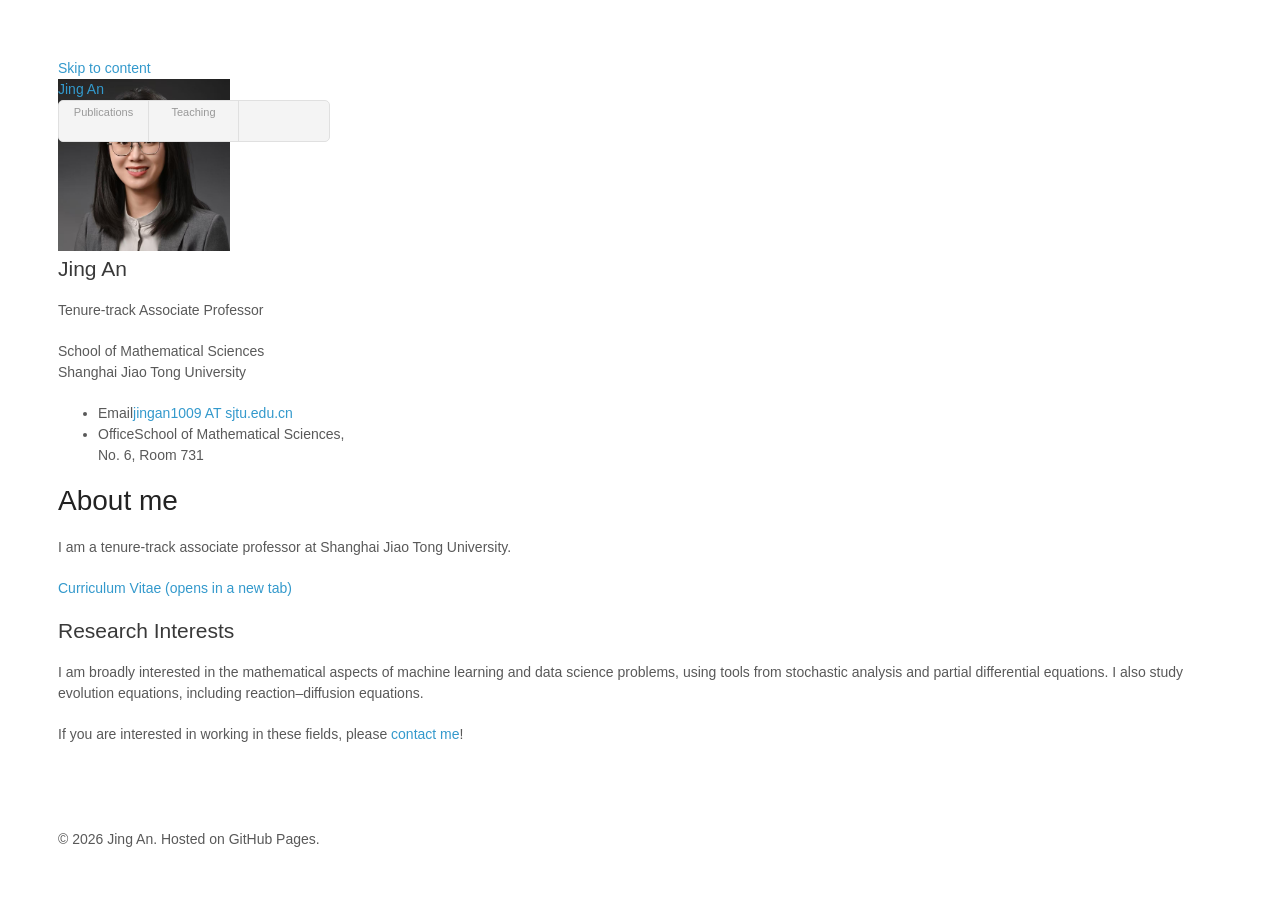
==== index.html @ 1b704121 "Update index.html" ====
<!doctype html>
<html lang="en">
<head>
  <meta charset="utf-8">
  <meta name="viewport" content="width=device-width, initial-scale=1">
  <meta name="description" content="About me — Jing An, School of Mathematical Sciences, Shanghai Jiao Tong University.">
  <title>About me | Jing An</title>
  <link rel="stylesheet" href="styles.css">
</head>
<body>
  <a class="skip-link" href="#main-content">Skip to content</a>
  <header class="masthead">
    <nav class="navigation" aria-label="Main navigation">
      <a class="site-name" href="index.html" aria-current="page">Jing An</a>
      <ul class="nav-links">
        <li><a href="publications.html">Publications</a></li>
        <li><a href="teaching.html">Teaching</a></li>
      </ul>
    </nav>
  </header>
  <div class="page-layout">
    <aside class="profile" aria-label="Profile and contact information">
      <a class="profile-photo" href="index.html" aria-label="Jing An home">
        <img src="IMG_2494.JPG" alt="Jing An" width="172" height="172">
      </a>
      <div class="profile-details">
        <h2 class="profile-name">Jing An</h2>
        <p class="profile-role">Tenure-track Associate Professor</p>
        <p class="profile-affiliation">School of Mathematical Sciences<br>Shanghai Jiao Tong University</p>
        <ul class="profile-contact">
          <li><span class="contact-label">Email</span><a href="mailto:jingan1009@sjtu.edu.cn">jingan1009 AT sjtu.edu.cn</a></li>
          <li><span class="contact-label">Office</span>School of Mathematical Sciences,<br>No. 6, Room 731</li>
        </ul>
      </div>
    </aside>
    <main id="main-content" class="page-content" tabindex="-1">
      <h1>About me</h1>
      <p>I am a tenure-track associate professor at Shanghai Jiao Tong University.</p>
      <p><a href="https://jingan1009.github.io/cv.pdf" target="_blank" rel="noopener noreferrer">Curriculum Vitae<span class="visually-hidden"> (opens in a new tab)</span></a></p>
      <h2>Research Interests</h2>
      <p>I am broadly interested in the mathematical aspects of machine learning and data science problems, using tools from stochastic analysis and partial differential equations. I also study evolution equations, including reaction–diffusion equations.</p>
      <p>If you are interested in working in these fields, please <a href="mailto:jingan1009@sjtu.edu.cn">contact me</a>!</p>
    </main>
  </div>
  <footer class="site-footer">
    <div class="footer-content">&copy; 2026 Jing An. Hosted on GitHub Pages.</div>
  </footer>
</body>
</html>
---- styles.css ----
body {
  background-color: #fff;
  padding:50px;
  font: 14px/1.5 -apple-system, BlinkMacSystemFont, "Segoe UI", Roboto, Oxygen, Ubuntu, Cantarell, "Fira Sans", "Droid Sans", "Helvetica Neue", Arial, sans-serif, "Apple Color Emoji", "Segoe UI Emoji", "Segoe UI Symbol";
  color:#595959;
  font-weight:400;
}

h1, h2, h3, h4, h5, h6 {
  color:#222;
  margin:0 0 20px;
}

p, ul, ol, table, pre, dl {
  margin:0 0 20px;
}

h1, h2, h3 {
  line-height:1.1;
}

h1 {
  font-size:28px;
  font-weight: 500;
}

h2 {
  color:#393939;
  font-weight: 500;
}

h3, h4, h5, h6 {
  color:#494949;
  font-weight: 500;
}

a {
  color:#39c;
  text-decoration:none;
}

a:hover {
  color:#069;
}

a small {
  font-size:11px;
  color:#777;
  margin-top:-0.3em;
  display:block;
}

a:hover small {
  color:#777;
}

.wrapper {
  width:860px;
  margin:0 auto;
}

blockquote {
  border-left:1px solid #e5e5e5;
  margin:0;
  padding:0 0 0 20px;
  font-style:italic;
}

code, pre {
  font-family:Monaco, Bitstream Vera Sans Mono, Lucida Console, Terminal, Consolas, Liberation Mono, DejaVu Sans Mono, Courier New, monospace;
  color:#333;
}

pre {
  padding:8px 15px;
  background: #f8f8f8;
  border-radius:5px;
  border:1px solid #e5e5e5;
  overflow-x: auto;
}

table {
  width:100%;
  border-collapse:collapse;
}

th, td {
  text-align:left;
  padding:5px 10px;
  border-bottom:1px solid #e5e5e5;
}

dt {
  color:#444;
  font-weight:500;
}

th {
  color:#444;
}

img {
  max-width:100%;
}

header {
  width:270px;
  float:left;
  position:fixed;
  -webkit-font-smoothing:subpixel-antialiased;
}

header ul {
  list-style:none;
  height:40px;
  padding:0;
  background: #f4f4f4;
  border-radius:5px;
  border:1px solid #e0e0e0;
  width:270px;
}

header li {
  width:89px;
  float:left;
  border-right:1px solid #e0e0e0;
  height:40px;
}

header li:first-child a {
  border-radius:5px 0 0 5px;
}

header li:last-child a {
  border-radius:0 5px 5px 0;
}

header ul a {
  line-height:1;
  font-size:11px;
  color:#999;
  display:block;
  text-align:center;
  padding-top:6px;
  height:34px;
}

header ul a:hover {
  color:#999;
}

header ul a:active {
  background-color:#f0f0f0;
}

strong {
  color:#222;
  font-weight:500;
}

header ul li + li + li {
  border-right:none;
  width:89px;
}

header ul a strong {
  font-size:14px;
  display:block;
  color:#222;
}

section {
  width:500px;
  float:right;
  padding-bottom:50px;
}

small {
  font-size:11px;
}

hr {
  border:0;
  background:#e5e5e5;
  height:1px;
  margin:0 0 20px;
}

footer {
  width:270px;
  float:left;
  position:fixed;
  bottom:50px;
  -webkit-font-smoothing:subpixel-antialiased;
}

@media print, screen and (max-width: 960px) {

  div.wrapper {
    width:auto;
    margin:0;
  }

  header, section, footer {
    float:none;
    position:static;
    width:auto;
  }

  header {
    padding-right:320px;
  }

  section {
    border:1px solid #e5e5e5;
    border-width:1px 0;
    padding:20px 0;
    margin:0 0 20px;
  }

  header a small {
    display:inline;
  }

  header ul {
    position:absolute;
    right:50px;
    top:52px;
  }
}

@media print, screen and (max-width: 720px) {
  body {
    word-wrap:break-word;
  }

  header {
    padding:0;
  }

  header ul, header p.view {
    position:static;
  }

  pre, code {
    word-wrap:normal;
  }
}

@media print, screen and (max-width: 480px) {
  body {
    padding:15px;
  }

  header ul {
    width:99%;
  }

  header li, header ul li + li + li {
    width:33%;
  }
}

@media print {
  body {
    padding:0.4in;
    font-size:12pt;
    color:#444;
  }
}
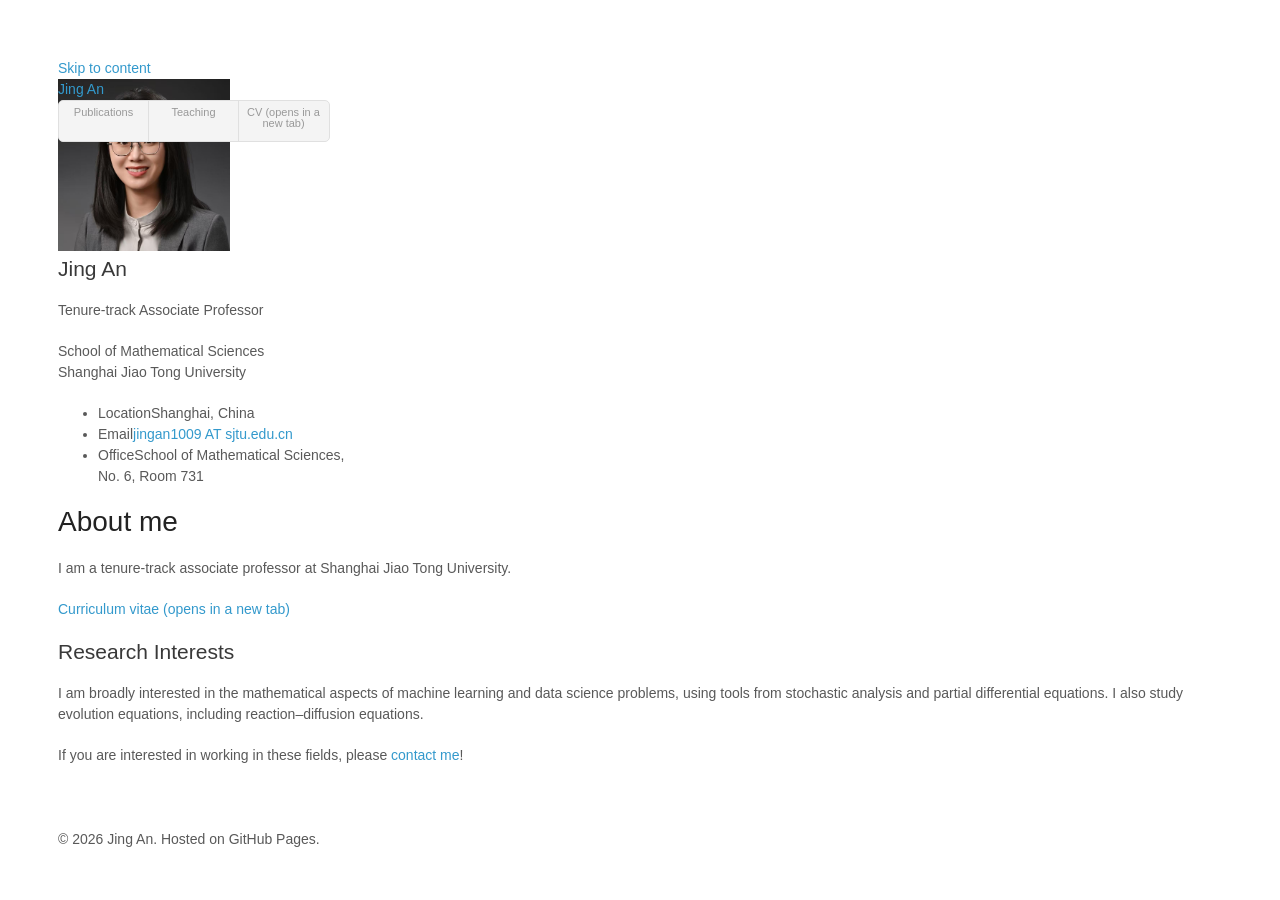
==== commit 95a68e67: "Update index.html" ====
--- a/index.html
+++ b/index.html
@@ -15,6 +15,7 @@
       <ul class="nav-links">
         <li><a href="publications.html">Publications</a></li>
         <li><a href="teaching.html">Teaching</a></li>
+        <li><a href="https://jingan1009.github.io/cv.pdf" target="_blank" rel="noopener noreferrer">CV<span class="visually-hidden"> (opens in a new tab)</span></a></li>
       </ul>
     </nav>
   </header>
@@ -28,6 +29,7 @@
         <p class="profile-role">Tenure-track Associate Professor</p>
         <p class="profile-affiliation">School of Mathematical Sciences<br>Shanghai Jiao Tong University</p>
         <ul class="profile-contact">
+          <li><span class="contact-label">Location</span>Shanghai, China</li>
           <li><span class="contact-label">Email</span><a href="mailto:jingan1009@sjtu.edu.cn">jingan1009 AT sjtu.edu.cn</a></li>
           <li><span class="contact-label">Office</span>School of Mathematical Sciences,<br>No. 6, Room 731</li>
         </ul>
@@ -36,7 +38,7 @@
     <main id="main-content" class="page-content" tabindex="-1">
       <h1>About me</h1>
       <p>I am a tenure-track associate professor at Shanghai Jiao Tong University.</p>
-      <p><a href="https://jingan1009.github.io/cv.pdf" target="_blank" rel="noopener noreferrer">Curriculum Vitae<span class="visually-hidden"> (opens in a new tab)</span></a></p>
+      <p><a href="https://jingan1009.github.io/cv.pdf" target="_blank" rel="noopener noreferrer">Curriculum vitae<span class="visually-hidden"> (opens in a new tab)</span></a></p>
       <h2>Research Interests</h2>
       <p>I am broadly interested in the mathematical aspects of machine learning and data science problems, using tools from stochastic analysis and partial differential equations. I also study evolution equations, including reaction–diffusion equations.</p>
       <p>If you are interested in working in these fields, please <a href="mailto:jingan1009@sjtu.edu.cn">contact me</a>!</p>
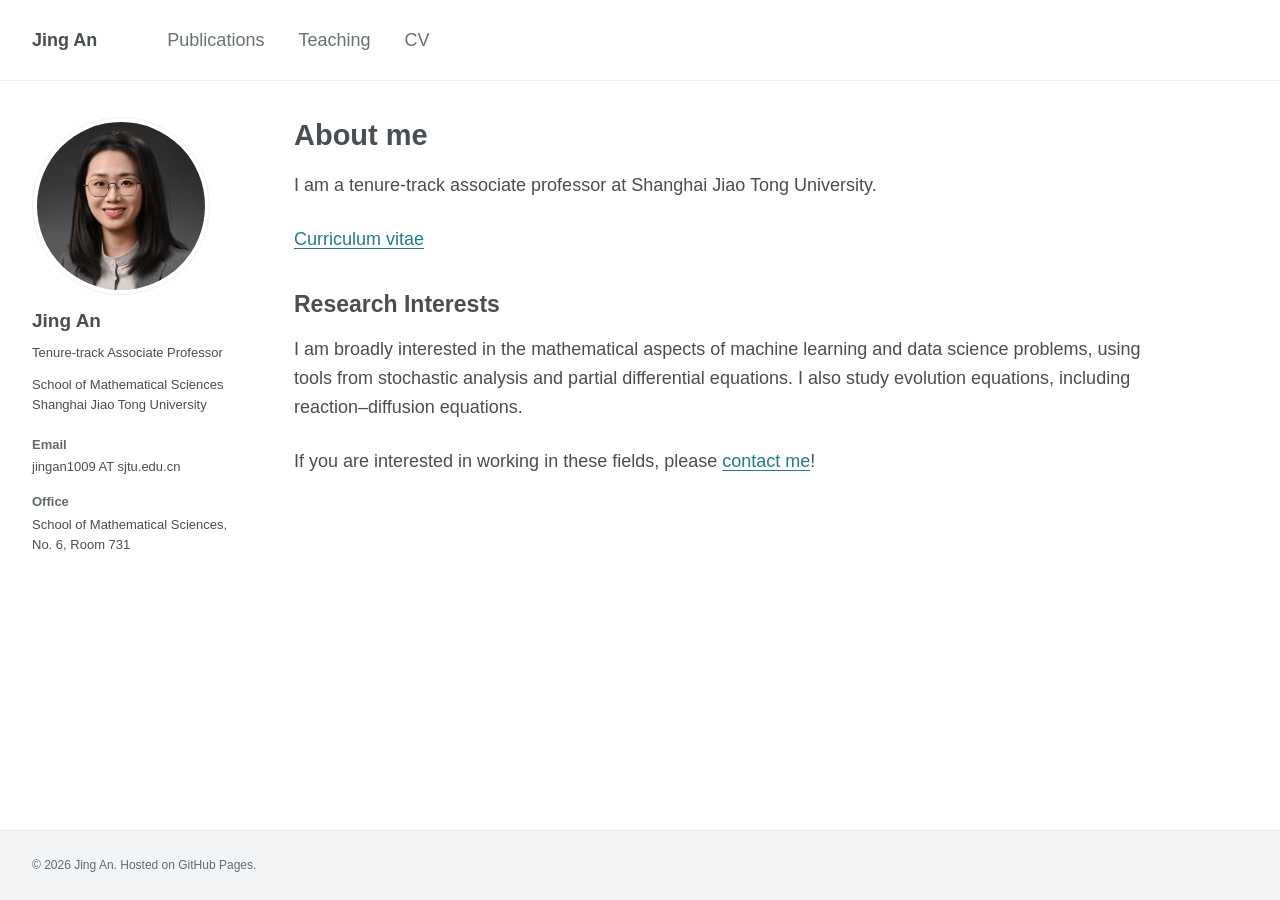
==== commit 04624c47: "Update index.html" ====
--- a/index.html
+++ b/index.html
@@ -29,7 +29,6 @@
         <p class="profile-role">Tenure-track Associate Professor</p>
         <p class="profile-affiliation">School of Mathematical Sciences<br>Shanghai Jiao Tong University</p>
         <ul class="profile-contact">
-          <li><span class="contact-label">Location</span>Shanghai, China</li>
           <li><span class="contact-label">Email</span><a href="mailto:jingan1009@sjtu.edu.cn">jingan1009 AT sjtu.edu.cn</a></li>
           <li><span class="contact-label">Office</span>School of Mathematical Sciences,<br>No. 6, Room 731</li>
         </ul>
--- a/styles.css
+++ b/styles.css
@@ -1,270 +1,129 @@
+/* Shared, responsive academic layout. No external framework is required. */
+:root {
+  color-scheme: light;
+  --text: #494e52;
+  --muted: #626a70;
+  --link: #247a8a;
+  --line: #edf0f1;
+  --width: 1260px;
+}
+* { box-sizing: border-box; }
+html { overflow-y: scroll; }
 body {
-  background-color: #fff;
-  padding:50px;
-  font: 14px/1.5 -apple-system, BlinkMacSystemFont, "Segoe UI", Roboto, Oxygen, Ubuntu, Cantarell, "Fira Sans", "Droid Sans", "Helvetica Neue", Arial, sans-serif, "Apple Color Emoji", "Segoe UI Emoji", "Segoe UI Symbol";
-  color:#595959;
-  font-weight:400;
+  margin: 0;
+  min-height: 100vh;
+  display: flex;
+  flex-direction: column;
+  color: var(--text);
+  background: #fff;
+  font-family: -apple-system, BlinkMacSystemFont, "Segoe UI", Arial, sans-serif;
+  font-size: 18px;
+  line-height: 1.6;
+  -webkit-text-size-adjust: 100%;
 }
-
-h1, h2, h3, h4, h5, h6 {
-  color:#222;
-  margin:0 0 20px;
+a { color: var(--link); text-underline-offset: 3px; }
+a:hover { color: #155464; }
+a:focus-visible { outline: 2px solid var(--link); outline-offset: 5px; border-radius: 2px; }
+img { max-width: 100%; }
+p { margin: 0 0 1.4em; }
+h1, h2 { color: var(--text); line-height: 1.25; }
+h1 { margin: 0 0 0.6em; font-size: 29px; font-weight: 700; }
+h2 { margin: 1.6em 0 0.7em; font-size: 23px; font-weight: 650; }
+.masthead { border-bottom: 1px solid var(--line); }
+.navigation {
+  width: min(100%, var(--width));
+  min-height: 80px;
+  margin: 0 auto;
+  padding: 0 22px;
+  display: flex;
+  align-items: center;
+  gap: 70px;
 }
-
-p, ul, ol, table, pre, dl {
-  margin:0 0 20px;
+.navigation a { text-decoration: none; color: #697177; }
+.navigation a:hover { color: var(--text); }
+.site-name { font-weight: 700; white-space: nowrap; }
+.nav-links { list-style: none; display: flex; align-items: center; gap: 34px; padding: 0; margin: 0; }
+.nav-links a { display: block; padding: 24px 0; }
+.navigation a[aria-current="page"] { color: var(--text); font-weight: 650; }
+.nav-links a[aria-current="page"] { box-shadow: inset 0 -2px var(--link); }
+.page-layout {
+  width: min(100%, var(--width));
+  margin: 0 auto;
+  padding: 36px 22px 70px;
+  display: grid;
+  grid-template-columns: 214px minmax(0, 1fr);
+  gap: 48px;
+  align-items: start;
+  flex: 1;
 }
-
-h1, h2, h3 {
-  line-height:1.1;
+.profile { font-size: 13px; line-height: 1.55; }
+.profile-photo { display: block; width: 178px; margin: 0 0 14px; }
+.profile-photo img {
+  display: block;
+  width: 178px;
+  height: 178px;
+  padding: 4px;
+  object-fit: cover;
+  object-position: center;
+  border: 1px solid #f0f1f2;
+  border-radius: 50%;
 }
-
-h1 {
-  font-size:28px;
-  font-weight: 500;
+.profile-name { margin: 0 0 10px; font-size: 19px; font-weight: 700; }
+.profile-role { margin-bottom: 12px; max-width: 205px; }
+.profile-affiliation { margin-bottom: 20px; }
+.profile-contact { list-style: none; padding: 0; margin: 0; }
+.profile-contact li { margin-bottom: 15px; overflow-wrap: anywhere; }
+.contact-label { display: block; color: var(--muted); font-weight: 600; margin-bottom: 2px; }
+.profile-contact a { color: inherit; text-decoration: none; }
+.profile-contact a:hover { color: var(--link); text-decoration: underline; }
+.page-content { min-width: 0; max-width: 850px; }
+.page-content:focus { outline: none; }
+.publication-list { padding-left: 23px; margin: 24px 0 0; }
+.publication { padding-left: 2px; margin-bottom: 23px; font-size: 17px; line-height: 1.65; }
+.publication strong { font-weight: 600; }
+.publication cite { font-style: italic; }
+.course h2 { margin-top: 1.25em; font-size: 22px; }
+.course-term { color: var(--muted); margin-bottom: 14px; }
+.site-footer { background: #f3f4f5; border-top: 1px solid #e7e9eb; color: var(--muted); }
+.footer-content { max-width: var(--width); margin: 0 auto; padding: 25px 22px; font-size: 12px; }
+.visually-hidden { position: absolute; width: 1px; height: 1px; padding: 0; margin: -1px; overflow: hidden; clip: rect(0, 0, 0, 0); white-space: nowrap; border: 0; }
+.skip-link { position: absolute; top: 0; left: 12px; padding: 10px 15px; background: #fff; z-index: 10; transform: translateY(-150%); }
+.skip-link:focus { transform: translateY(0); }
+@media (max-width: 900px) {
+  .navigation { gap: 48px; }
+  .page-layout { grid-template-columns: 190px minmax(0, 1fr); gap: 32px; }
 }
-
-h2 {
-  color:#393939;
-  font-weight: 500;
+@media (max-width: 680px) {
+  body { font-size: 16px; }
+  .navigation { min-height: 68px; gap: 24px; padding: 0 20px; flex-wrap: wrap; }
+  .nav-links { gap: 22px; font-size: 15px; }
+  .nav-links a { padding: 21px 0; }
+  .page-layout { display: block; padding: 26px 20px 45px; }
+  .profile { display: grid; grid-template-columns: 108px minmax(0, 1fr); gap: 20px; padding-bottom: 26px; margin-bottom: 28px; border-bottom: 1px solid var(--line); }
+  .profile-photo { width: 108px; }
+  .profile-photo img { width: 108px; height: 108px; padding: 3px; }
+  .profile-name { font-size: 19px; margin-bottom: 7px; }
+  .profile-role { max-width: none; margin-bottom: 8px; }
+  .profile-affiliation { margin-bottom: 14px; }
+  .profile-contact li { margin-bottom: 10px; }
+  h1 { font-size: 27px; }
+  h2 { font-size: 22px; }
+  .publication { font-size: 16px; margin-bottom: 24px; }
+  .footer-content { padding: 22px 20px; }
 }
-
-h3, h4, h5, h6 {
-  color:#494949;
-  font-weight: 500;
+@media (max-width: 380px) {
+  .navigation { gap: 17px; padding: 0 16px; }
+  .nav-links { gap: 15px; font-size: 14px; }
+  .site-name { font-size: 16px; }
+  .page-layout { padding-left: 16px; padding-right: 16px; }
+  .profile { grid-template-columns: 85px minmax(0, 1fr); gap: 16px; }
+  .profile-photo, .profile-photo img { width: 85px; height: 85px; }
 }
-
-a {
-  color:#39c;
-  text-decoration:none;
+@media print {
+  .masthead, .profile, .site-footer, .skip-link { display: none; }
+  body { font-size: 11pt; }
+  .page-layout { display: block; padding: 0; }
+  .page-content { max-width: none; }
+  .publication { font-size: 11pt; break-inside: avoid; }
+  a { color: inherit; }
 }
-
-a:hover {
-  color:#069;
-}
-
-a small {
-  font-size:11px;
-  color:#777;
-  margin-top:-0.3em;
-  display:block;
-}
-
-a:hover small {
-  color:#777;
-}
-
-.wrapper {
-  width:860px;
-  margin:0 auto;
-}
-
-blockquote {
-  border-left:1px solid #e5e5e5;
-  margin:0;
-  padding:0 0 0 20px;
-  font-style:italic;
-}
-
-code, pre {
-  font-family:Monaco, Bitstream Vera Sans Mono, Lucida Console, Terminal, Consolas, Liberation Mono, DejaVu Sans Mono, Courier New, monospace;
-  color:#333;
-}
-
-pre {
-  padding:8px 15px;
-  background: #f8f8f8;
-  border-radius:5px;
-  border:1px solid #e5e5e5;
-  overflow-x: auto;
-}
-
-table {
-  width:100%;
-  border-collapse:collapse;
-}
-
-th, td {
-  text-align:left;
-  padding:5px 10px;
-  border-bottom:1px solid #e5e5e5;
-}
-
-dt {
-  color:#444;
-  font-weight:500;
-}
-
-th {
-  color:#444;
-}
-
-img {
-  max-width:100%;
-}
-
-header {
-  width:270px;
-  float:left;
-  position:fixed;
-  -webkit-font-smoothing:subpixel-antialiased;
-}
-
-header ul {
-  list-style:none;
-  height:40px;
-  padding:0;
-  background: #f4f4f4;
-  border-radius:5px;
-  border:1px solid #e0e0e0;
-  width:270px;
-}
-
-header li {
-  width:89px;
-  float:left;
-  border-right:1px solid #e0e0e0;
-  height:40px;
-}
-
-header li:first-child a {
-  border-radius:5px 0 0 5px;
-}
-
-header li:last-child a {
-  border-radius:0 5px 5px 0;
-}
-
-header ul a {
-  line-height:1;
-  font-size:11px;
-  color:#999;
-  display:block;
-  text-align:center;
-  padding-top:6px;
-  height:34px;
-}
-
-header ul a:hover {
-  color:#999;
-}
-
-header ul a:active {
-  background-color:#f0f0f0;
-}
-
-strong {
-  color:#222;
-  font-weight:500;
-}
-
-header ul li + li + li {
-  border-right:none;
-  width:89px;
-}
-
-header ul a strong {
-  font-size:14px;
-  display:block;
-  color:#222;
-}
-
-section {
-  width:500px;
-  float:right;
-  padding-bottom:50px;
-}
-
-small {
-  font-size:11px;
-}
-
-hr {
-  border:0;
-  background:#e5e5e5;
-  height:1px;
-  margin:0 0 20px;
-}
-
-footer {
-  width:270px;
-  float:left;
-  position:fixed;
-  bottom:50px;
-  -webkit-font-smoothing:subpixel-antialiased;
-}
-
-@media print, screen and (max-width: 960px) {
-
-  div.wrapper {
-    width:auto;
-    margin:0;
-  }
-
-  header, section, footer {
-    float:none;
-    position:static;
-    width:auto;
-  }
-
-  header {
-    padding-right:320px;
-  }
-
-  section {
-    border:1px solid #e5e5e5;
-    border-width:1px 0;
-    padding:20px 0;
-    margin:0 0 20px;
-  }
-
-  header a small {
-    display:inline;
-  }
-
-  header ul {
-    position:absolute;
-    right:50px;
-    top:52px;
-  }
-}
-
-@media print, screen and (max-width: 720px) {
-  body {
-    word-wrap:break-word;
-  }
-
-  header {
-    padding:0;
-  }
-
-  header ul, header p.view {
-    position:static;
-  }
-
-  pre, code {
-    word-wrap:normal;
-  }
-}
-
-@media print, screen and (max-width: 480px) {
-  body {
-    padding:15px;
-  }
-
-  header ul {
-    width:99%;
-  }
-
-  header li, header ul li + li + li {
-    width:33%;
-  }
-}
-
-@media print {
-  body {
-    padding:0.4in;
-    font-size:12pt;
-    color:#444;
-  }
-}
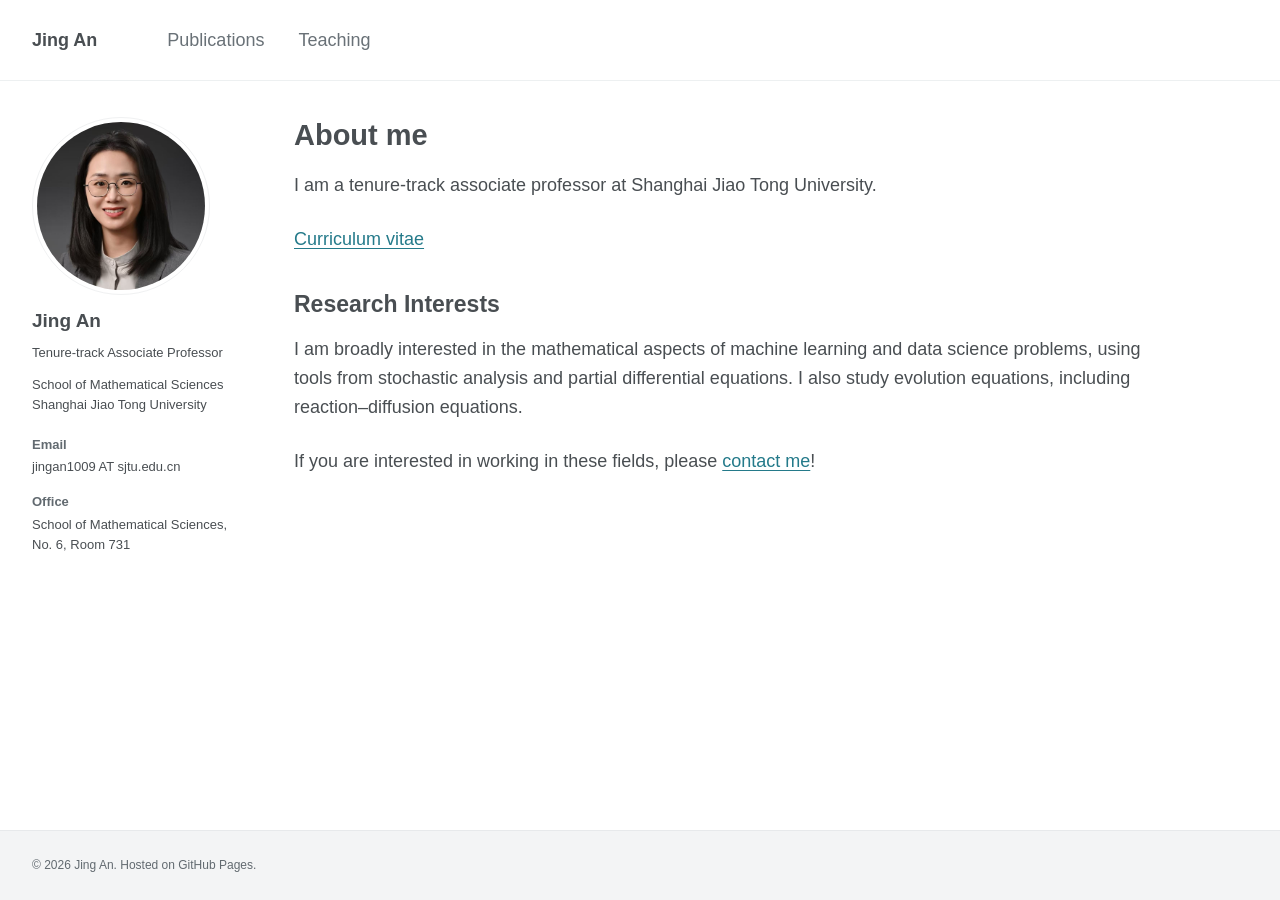
==== commit 3909a50c: "Update index.html" ====
--- a/index.html
+++ b/index.html
@@ -15,7 +15,6 @@
       <ul class="nav-links">
         <li><a href="publications.html">Publications</a></li>
         <li><a href="teaching.html">Teaching</a></li>
-        <li><a href="https://jingan1009.github.io/cv.pdf" target="_blank" rel="noopener noreferrer">CV<span class="visually-hidden"> (opens in a new tab)</span></a></li>
       </ul>
     </nav>
   </header>
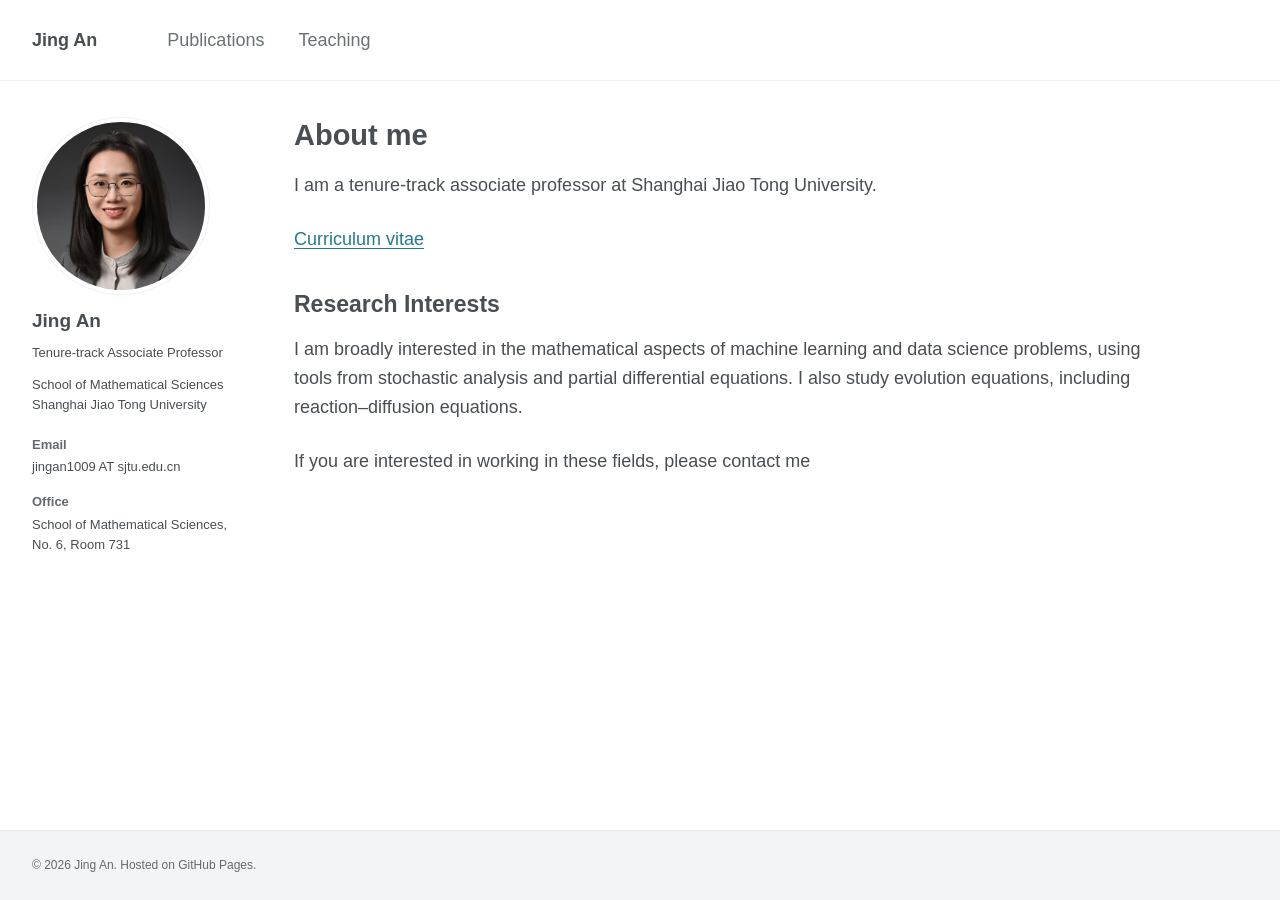
==== commit c64fbaac: "Update index.html" ====
--- a/index.html
+++ b/index.html
@@ -39,7 +39,7 @@
       <p><a href="https://jingan1009.github.io/cv.pdf" target="_blank" rel="noopener noreferrer">Curriculum vitae<span class="visually-hidden"> (opens in a new tab)</span></a></p>
       <h2>Research Interests</h2>
       <p>I am broadly interested in the mathematical aspects of machine learning and data science problems, using tools from stochastic analysis and partial differential equations. I also study evolution equations, including reaction–diffusion equations.</p>
-      <p>If you are interested in working in these fields, please <a href="mailto:jingan1009@sjtu.edu.cn">contact me</a>!</p>
+      <p>If you are interested in working in these fields, please contact me</p>
     </main>
   </div>
   <footer class="site-footer">
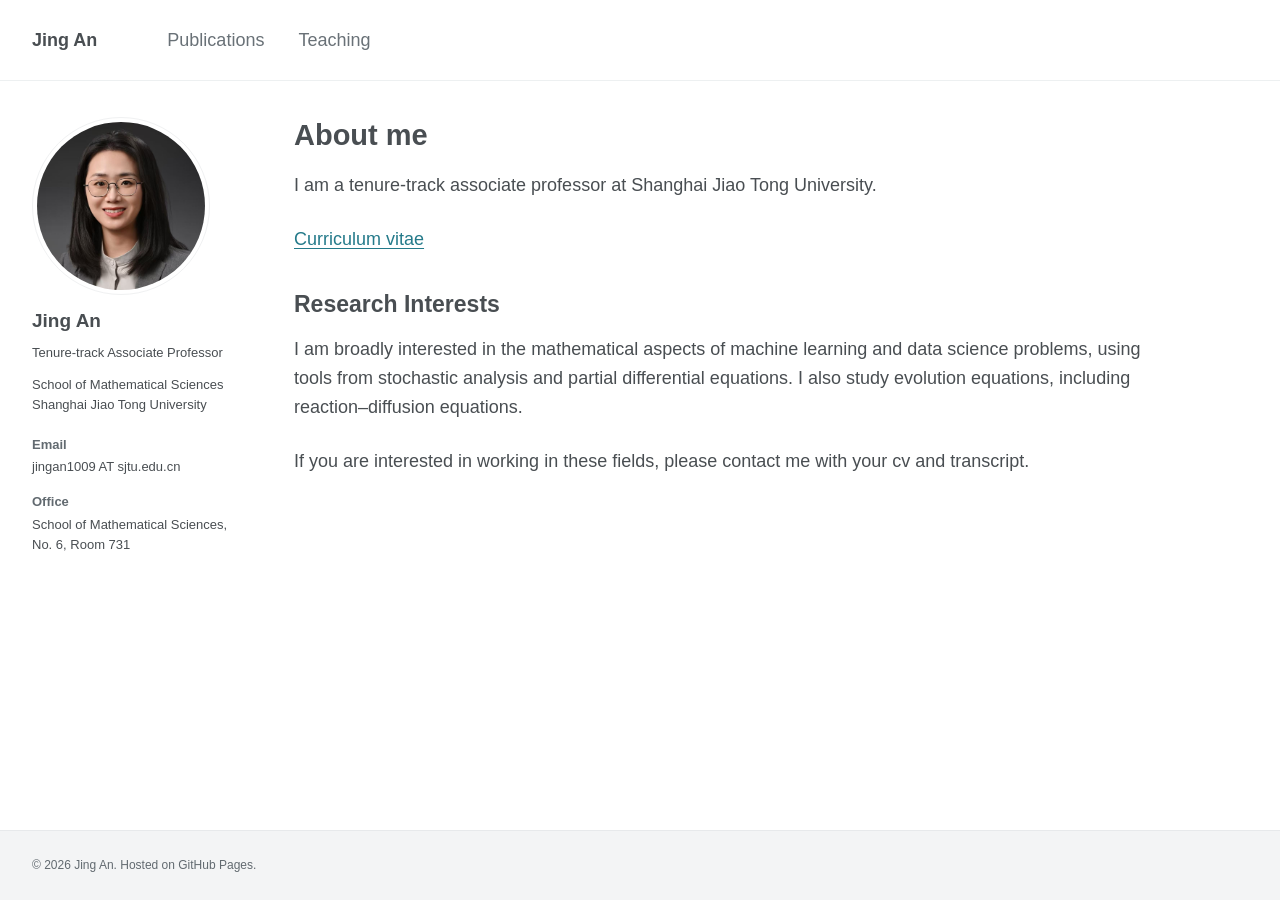
==== commit 69c08cc9: "Update index.html" ====
--- a/index.html
+++ b/index.html
@@ -28,7 +28,7 @@
         <p class="profile-role">Tenure-track Associate Professor</p>
         <p class="profile-affiliation">School of Mathematical Sciences<br>Shanghai Jiao Tong University</p>
         <ul class="profile-contact">
-          <li><span class="contact-label">Email</span><a href="mailto:jingan1009@sjtu.edu.cn">jingan1009 AT sjtu.edu.cn</a></li>
+          <li><span class="contact-label">Email</span>jingan1009 AT sjtu.edu.cn</li>
           <li><span class="contact-label">Office</span>School of Mathematical Sciences,<br>No. 6, Room 731</li>
         </ul>
       </div>
@@ -39,7 +39,7 @@
       <p><a href="https://jingan1009.github.io/cv.pdf" target="_blank" rel="noopener noreferrer">Curriculum vitae<span class="visually-hidden"> (opens in a new tab)</span></a></p>
       <h2>Research Interests</h2>
       <p>I am broadly interested in the mathematical aspects of machine learning and data science problems, using tools from stochastic analysis and partial differential equations. I also study evolution equations, including reaction–diffusion equations.</p>
-      <p>If you are interested in working in these fields, please contact me</p>
+      <p>If you are interested in working in these fields, please contact me with your cv and transcript.</p>
     </main>
   </div>
   <footer class="site-footer">
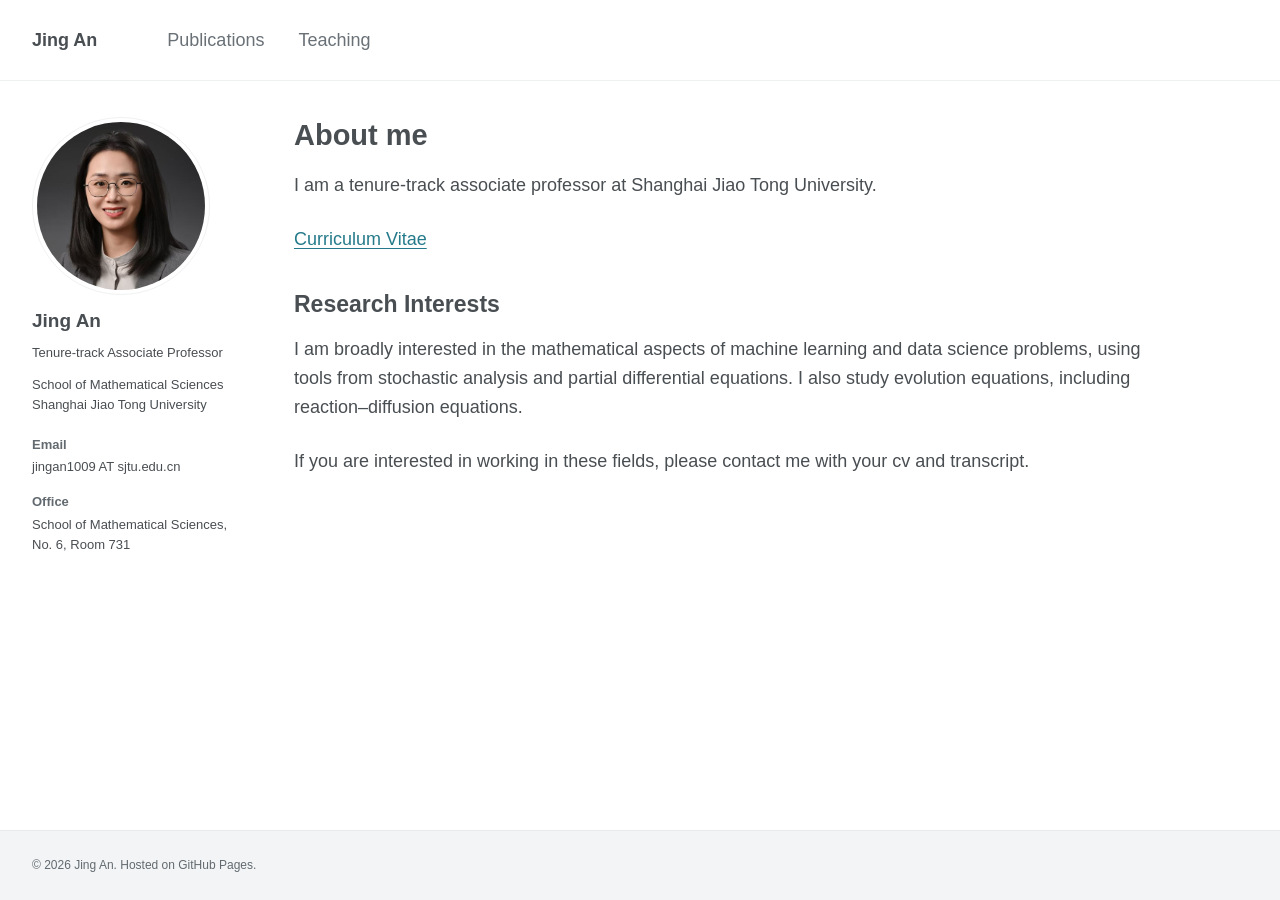
==== commit 2eef2e29: "Update index.html" ====
--- a/index.html
+++ b/index.html
@@ -36,7 +36,7 @@
     <main id="main-content" class="page-content" tabindex="-1">
       <h1>About me</h1>
       <p>I am a tenure-track associate professor at Shanghai Jiao Tong University.</p>
-      <p><a href="https://jingan1009.github.io/cv.pdf" target="_blank" rel="noopener noreferrer">Curriculum vitae<span class="visually-hidden"> (opens in a new tab)</span></a></p>
+      <p><a href="https://jingan1009.github.io/cv.pdf" target="_blank" rel="noopener noreferrer">Curriculum Vitae<span class="visually-hidden"> (opens in a new tab)</span></a></p>
       <h2>Research Interests</h2>
       <p>I am broadly interested in the mathematical aspects of machine learning and data science problems, using tools from stochastic analysis and partial differential equations. I also study evolution equations, including reaction–diffusion equations.</p>
       <p>If you are interested in working in these fields, please contact me with your cv and transcript.</p>
